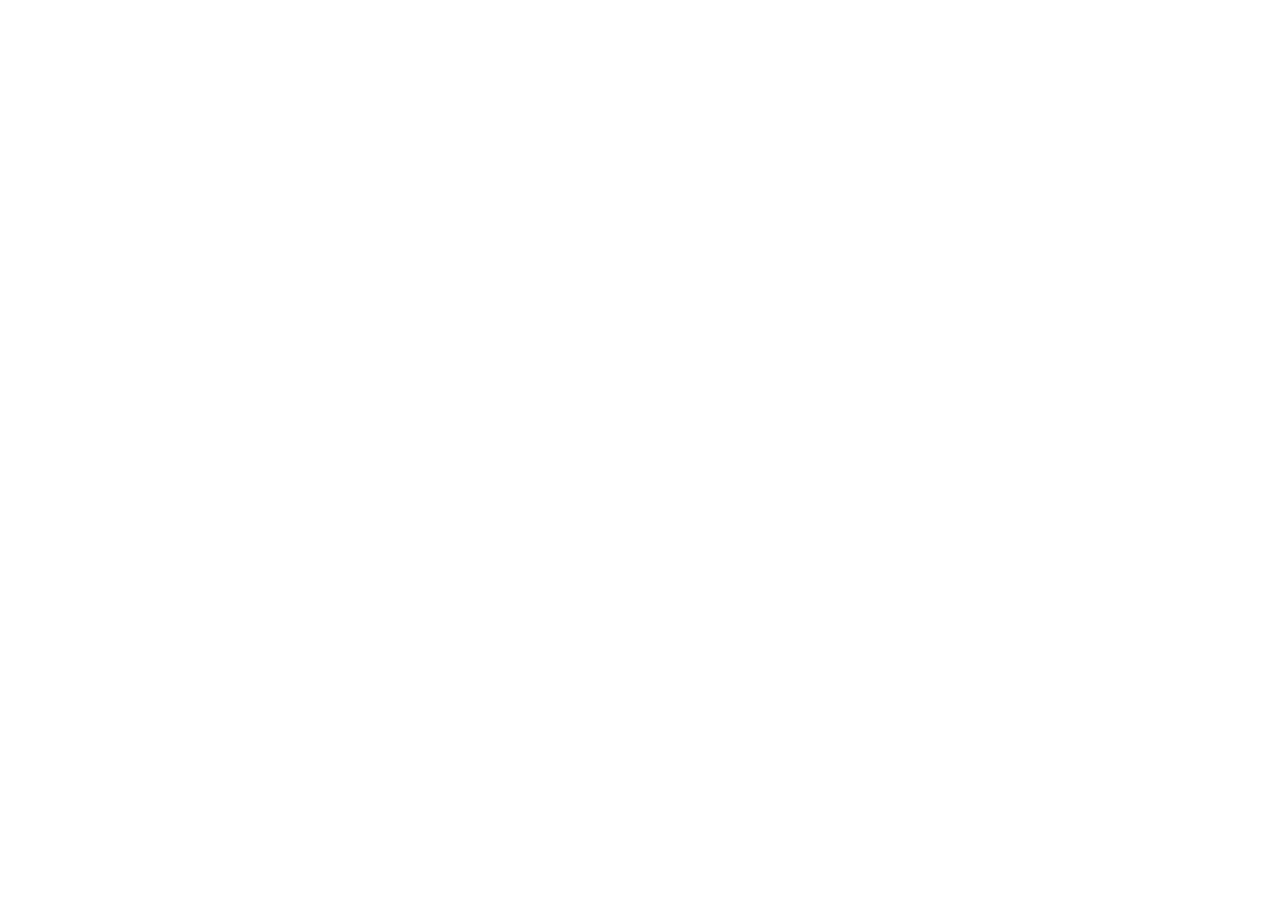
==== index.html @ cb09f456 "test" ====
<!doctype HTML>
<html>
    <head>
        <meta charset="utf-8">
        <meta name="viewport" content="width=device-width,intial-scale=1">
        <title>WebAR</title>
    </head>
    
    <body style='margin:0px; overflow:hidden;'>

    <!-- A-Frame ライブラリの読み込み -->
        <script src="https://aframe.io/releases/0.8.0/aframe.min.js"></script>
    <!-- AR.js ライブラリの読み込み(カスタムマーカーはAR.jsのVer1.5.5以降に追加された) -->
        <script src="https://jeromeetienne.github.io/AR.js/aframe/build/aframe-ar.js"></script>
    <!--クリックイベントライブラリの読み込み-->
<!--        <script src="https://rawgit.com/nicolocarpignoli/nicolocarpignoli.github.io/master/ar-click-events/events.js"></script>-->
    <!-- shaderライブラリの読み込み -->
        <script src="https://rawgit.com/mayognaise/aframe-gif-shader/master/dist/aframe-gif-shader.min.js"></script>
        <script src="shader-grid-glitch.js"></script>

    <!-- A-FrameにAR.jsを紐付け -->
        <a-scene embedded arjs="debugUIEnabled:false;trackingMethod:best;" vr-mode-ui="enabled: false">
            
            <!-- カーソルを追加 -->
            <a-camera>
                <a-cursor fuse="true" color="white" scale="2 2">
                    <a-animation 
                        begin="mouseenter" 
                        easing="ease-out" 
                        attribute="scale" 
                        fill="forwards" 
                        from="2 2 2" 
                        to="1 1 1" 
                        dur="300">
                    </a-animation>
                    <a-animation 
                        begin="mouseenter"
                        attribute="color" 
                        fill="forwards" 
                        from="white" 
                        to="red" 
                        dur="0">
                    </a-animation>
                    <a-animation 
                        begin="mouseleave" 
                        easing="ease-in" 
                        attribute="scale" 
                        fill="forwards" 
                        from="1 1 1" 
                        to="2 2 2" 
                        dur="300">
                    </a-animation>
                    <a-animation 
                        begin="mouseleave" 
                        attribute="color" 
                        fill="forwards" 
                        from="red" 
                        to="black" 
                        dur="0">
                    </a-animation>
                </a-cursor>
            </a-camera> 


            <!-- オブジェクトファイルとマテリアルファイルを読み込む -->
            <a-assets>
                <a-asset-item id="santa-obj" src="model_obj/santa/santa.obj"></a-asset-item>
                <a-asset-item id="santa-mtl" src="model_obj/santa/santa.mtl"></a-asset-item>
             
                <a-asset-item id="twitter-obj" src="model_obj/twitter/twitter.obj"></a-asset-item>
                <a-asset-item id="twitter-mtl" src="model_obj/twitter/twitter.mtl"></a-asset-item>

                <a-asset-item id="note-obj" src="model_obj/note/note.obj"></a-asset-item>
                <a-asset-item id="note-mtl" src="model_obj/note/note.mtl"></a-asset-item>

                <a-asset-item id="arumon-obj" src="model_obj/arumon/arumon.obj"></a-asset-item>
                <a-asset-item id="arumon-mtl" src="model_obj/arumon/arumon.mtl"></a-asset-item>

                <a-asset-item id="nri-obj" src="model_obj/nri/nri.obj"></a-asset-item>
                <a-asset-item id="nri-mtl" src="model_obj/nri/nri.mtl"></a-asset-item>

                <a-asset-item id="nri-obj" src="model_obj/nri/nri.obj"></a-asset-item>
                <a-asset-item id="nri-mtl" src="model_obj/nri/nri.mtl"></a-asset-item>

                <a-asset-item id="smile-jpg" src="model_obj/smile.jpg"></a-asset-item>
            </a-assets>

            <!-- こっからARの世界。マーカー上になにを展開するかを書く -->
            
            <!-- <a-marker preset="custom" type="pattern" url="./marker/pattern-arumon.patt"> -->
            <a-marker preset="custom" type="pattern" url="./marker/pattern-smile.patt">
                <a-entity>
                    <a-obj-model 
                        src="#santa-obj"
                        mtl="#santa-mtl"
                        position="0 0 0"
                        scale="0.5 0.5 0.5"
                        rotation="0 0 0">
                    </a-obj-model>
                    <a-animation  
                        attribute="rotation"
                        dur="4000"
                        to="0 360 0"
                        repeat="indefinite"
                        direction="alternate">
                    </a-animation>
                </a-entity>

            <!-- <a-entity>
                <a-obj-model 
                    src="#santa-obj"
                    mtl="#santa-mtl"
                    position="0 0 0"
                    scale="0.5 0.5 0.5"
                    rotation="0 0 0">
                </a-obj-model>
                <a-animation  
                    attribute="rotation"
                    dur="4000"
                    to="0 360 0"
                    repeat="indefinite"
                    direction="alternate">
                </a-animation>
            </a-entity> -->

                <!-- arumon.net -->
                <!-- <a-obj-model 
                    src="#arumon-obj"
                    mtl="#arumon-mtl"
                    scale="0.25 0.25 0.25"
                    position="1 0.5 -1.75"
                    rotation="0 180 0"
                    link="href: https://www.arumon.net/;">
                </a-obj-model> -->

                <!-- note -->
                <!-- <a-obj-model 
                    src="#note-obj"
                    mtl="#note-mtl"
                    scale="0.25 0.25 0.25"
                    position="1 0.5 -1.0"
                    rotation="0 180 0"
                    link="href: https://note.com/arumon_team/n/n289b5c0965f5;">
                 </a-obj-model> -->

                <!-- nri -->
                <!-- <a-obj-model 
                    src="#nri-obj"
                    mtl="#nri-mtl"
                    scale="0.25 0.25 0.25"
                    position="1 0.5 -0.25"
                    rotation="0 180 0"
                    link="href: https://www.nri.com;">
                 </a-obj-model> -->

                <!-- <a-text
                    text="value:Hello Arumon ! "
                    position="0 -1.3 0"
                    rotation="-90 0 0"
                    align="center" >
                </a-text> -->

            </a-marker>
<!-- arなのでこんな感じでカメラが必要らしい。 -->
            <a-entity camera></a-entity>

        </a-scene>
<!-- ここまででA-Frameおわり -->
    </body>
</html>
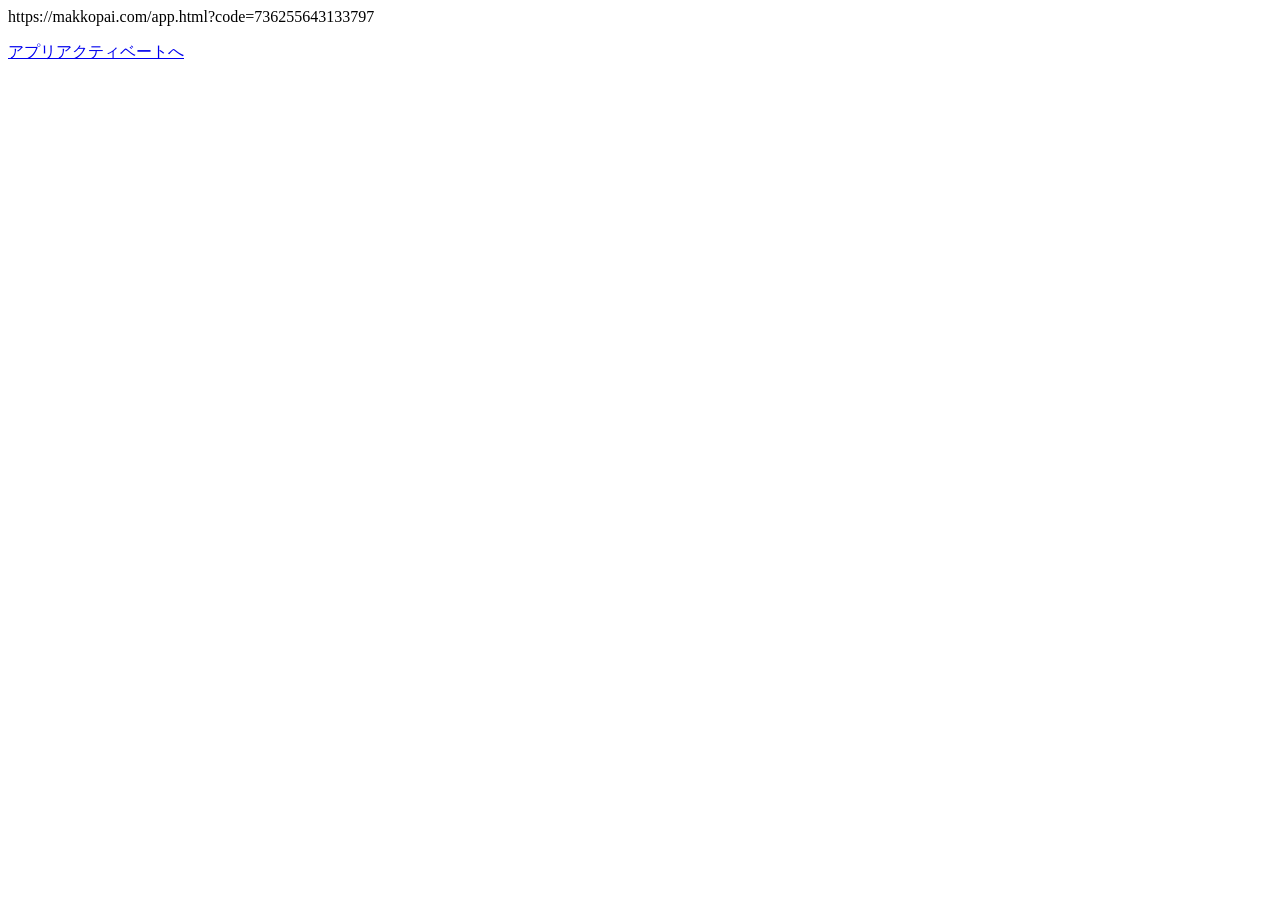
==== commit 14256591: "activateTest" ====
--- a/index.html
+++ b/index.html
@@ -1,170 +1,45 @@
-<!doctype HTML>
-<html>
-    <head>
-        <meta charset="utf-8">
-        <meta name="viewport" content="width=device-width,intial-scale=1">
-        <title>WebAR</title>
-    </head>
-    
-    <body style='margin:0px; overflow:hidden;'>
 
-    <!-- A-Frame ライブラリの読み込み -->
-        <script src="https://aframe.io/releases/0.8.0/aframe.min.js"></script>
-    <!-- AR.js ライブラリの読み込み(カスタムマーカーはAR.jsのVer1.5.5以降に追加された) -->
-        <script src="https://jeromeetienne.github.io/AR.js/aframe/build/aframe-ar.js"></script>
-    <!--クリックイベントライブラリの読み込み-->
-<!--        <script src="https://rawgit.com/nicolocarpignoli/nicolocarpignoli.github.io/master/ar-click-events/events.js"></script>-->
-    <!-- shaderライブラリの読み込み -->
-        <script src="https://rawgit.com/mayognaise/aframe-gif-shader/master/dist/aframe-gif-shader.min.js"></script>
-        <script src="shader-grid-glitch.js"></script>
+https://makkopai.com/app.html?code=736255643133797
 
-    <!-- A-FrameにAR.jsを紐付け -->
-        <a-scene embedded arjs="debugUIEnabled:false;trackingMethod:best;" vr-mode-ui="enabled: false">
-            
-            <!-- カーソルを追加 -->
-            <a-camera>
-                <a-cursor fuse="true" color="white" scale="2 2">
-                    <a-animation 
-                        begin="mouseenter" 
-                        easing="ease-out" 
-                        attribute="scale" 
-                        fill="forwards" 
-                        from="2 2 2" 
-                        to="1 1 1" 
-                        dur="300">
-                    </a-animation>
-                    <a-animation 
-                        begin="mouseenter"
-                        attribute="color" 
-                        fill="forwards" 
-                        from="white" 
-                        to="red" 
-                        dur="0">
-                    </a-animation>
-                    <a-animation 
-                        begin="mouseleave" 
-                        easing="ease-in" 
-                        attribute="scale" 
-                        fill="forwards" 
-                        from="1 1 1" 
-                        to="2 2 2" 
-                        dur="300">
-                    </a-animation>
-                    <a-animation 
-                        begin="mouseleave" 
-                        attribute="color" 
-                        fill="forwards" 
-                        from="red" 
-                        to="black" 
-                        dur="0">
-                    </a-animation>
-                </a-cursor>
-            </a-camera> 
+<!DOCTYPE html PUBLIC "-//W3C//DTD HTML 4.01//EN" "http://www.w3.org/TR/html4/strict.dtd">
+<html lang="ja">
+<head>
+<meta content="text/html; charset=UTF-8" http-equiv="content-type">
+<META name="description" content="QRアクティベート"><META name="keywords" content="QRアクティベート">
+<title>Nudge</title>
+<meta http-equiv="Content-Style-Type" content="text/css">
+<link rel="stylesheet" href="styles.css" type="text/css">
+<script type="text/javascript" src="https://apis.google.com/js/plusone.js">
+  {lang: 'ja'}
+</script>
+<script>
+  // URLを取得
+  var url = new URL(window.location.href);
+  // URLSearchParamsオブジェクトを取得
+  var params = url.searchParams;
 
+  // getメソッド
+  console.log(params.get('code'));
 
-            <!-- オブジェクトファイルとマテリアルファイルを読み込む -->
-            <a-assets>
-                <a-asset-item id="santa-obj" src="model_obj/santa/santa.obj"></a-asset-item>
-                <a-asset-item id="santa-mtl" src="model_obj/santa/santa.mtl"></a-asset-item>
-             
-                <a-asset-item id="twitter-obj" src="model_obj/twitter/twitter.obj"></a-asset-item>
-                <a-asset-item id="twitter-mtl" src="model_obj/twitter/twitter.mtl"></a-asset-item>
+  var code = params.get('code');
 
-                <a-asset-item id="note-obj" src="model_obj/note/note.obj"></a-asset-item>
-                <a-asset-item id="note-mtl" src="model_obj/note/note.mtl"></a-asset-item>
+</script>
+</head>
+<body>
+<p><a href="https://www.facebook.com/geographica.iphone/">アプリアクティベートへ</a></p>
+<script>
+  const userAgent = window.navigator.userAgent.toLowerCase();
+  //iOS
+  if(userAgent.indexOf('iphone') != -1 || userAgent.indexOf('ipad') != -1) {
+    // location.href = "fb://page?id=736255643133797";
 
-                <a-asset-item id="arumon-obj" src="model_obj/arumon/arumon.obj"></a-asset-item>
-                <a-asset-item id="arumon-mtl" src="model_obj/arumon/arumon.mtl"></a-asset-item>
+    location.href = "fb://page?id="+code;
 
-                <a-asset-item id="nri-obj" src="model_obj/nri/nri.obj"></a-asset-item>
-                <a-asset-item id="nri-mtl" src="model_obj/nri/nri.mtl"></a-asset-item>
-
-                <a-asset-item id="nri-obj" src="model_obj/nri/nri.obj"></a-asset-item>
-                <a-asset-item id="nri-mtl" src="model_obj/nri/nri.mtl"></a-asset-item>
-
-                <a-asset-item id="smile-jpg" src="model_obj/smile.jpg"></a-asset-item>
-            </a-assets>
-
-            <!-- こっからARの世界。マーカー上になにを展開するかを書く -->
-            
-            <!-- <a-marker preset="custom" type="pattern" url="./marker/pattern-arumon.patt"> -->
-            <a-marker preset="custom" type="pattern" url="./marker/pattern-smile.patt">
-                <a-entity>
-                    <a-obj-model 
-                        src="#santa-obj"
-                        mtl="#santa-mtl"
-                        position="0 0 0"
-                        scale="0.5 0.5 0.5"
-                        rotation="0 0 0">
-                    </a-obj-model>
-                    <a-animation  
-                        attribute="rotation"
-                        dur="4000"
-                        to="0 360 0"
-                        repeat="indefinite"
-                        direction="alternate">
-                    </a-animation>
-                </a-entity>
-
-            <!-- <a-entity>
-                <a-obj-model 
-                    src="#santa-obj"
-                    mtl="#santa-mtl"
-                    position="0 0 0"
-                    scale="0.5 0.5 0.5"
-                    rotation="0 0 0">
-                </a-obj-model>
-                <a-animation  
-                    attribute="rotation"
-                    dur="4000"
-                    to="0 360 0"
-                    repeat="indefinite"
-                    direction="alternate">
-                </a-animation>
-            </a-entity> -->
-
-                <!-- arumon.net -->
-                <!-- <a-obj-model 
-                    src="#arumon-obj"
-                    mtl="#arumon-mtl"
-                    scale="0.25 0.25 0.25"
-                    position="1 0.5 -1.75"
-                    rotation="0 180 0"
-                    link="href: https://www.arumon.net/;">
-                </a-obj-model> -->
-
-                <!-- note -->
-                <!-- <a-obj-model 
-                    src="#note-obj"
-                    mtl="#note-mtl"
-                    scale="0.25 0.25 0.25"
-                    position="1 0.5 -1.0"
-                    rotation="0 180 0"
-                    link="href: https://note.com/arumon_team/n/n289b5c0965f5;">
-                 </a-obj-model> -->
-
-                <!-- nri -->
-                <!-- <a-obj-model 
-                    src="#nri-obj"
-                    mtl="#nri-mtl"
-                    scale="0.25 0.25 0.25"
-                    position="1 0.5 -0.25"
-                    rotation="0 180 0"
-                    link="href: https://www.nri.com;">
-                 </a-obj-model> -->
-
-                <!-- <a-text
-                    text="value:Hello Arumon ! "
-                    position="0 -1.3 0"
-                    rotation="-90 0 0"
-                    align="center" >
-                </a-text> -->
-
-            </a-marker>
-<!-- arなのでこんな感じでカメラが必要らしい。 -->
-            <a-entity camera></a-entity>
-
-        </a-scene>
-<!-- ここまででA-Frameおわり -->
-    </body>
-</html>+  }
+  //Android
+  else if(userAgent.indexOf('android') != -1) {
+    location.href = "fb://page/736255643133797";
+  }
+</script>
+</body>
+</html>
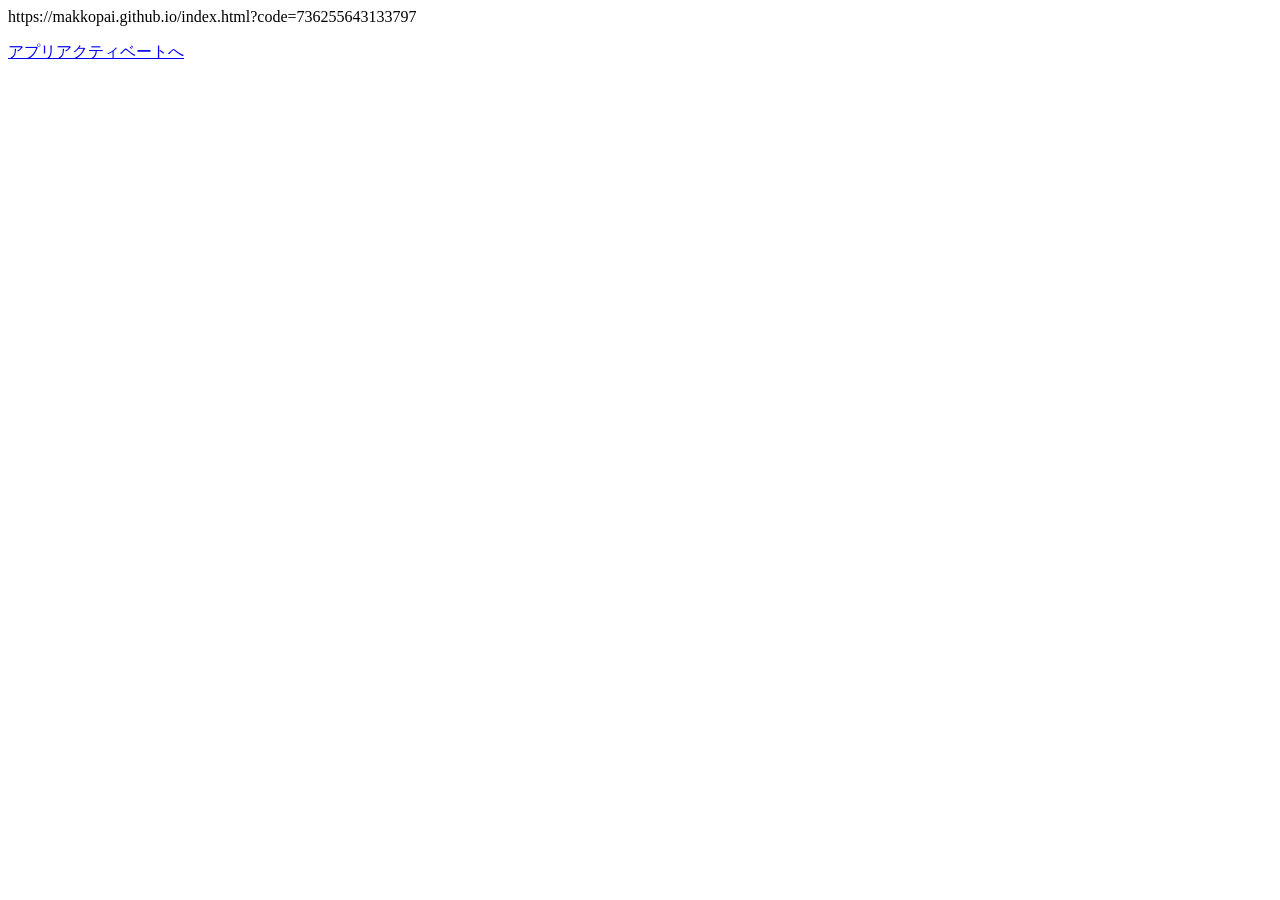
==== commit 0517029a: "activateTest2" ====
--- a/index.html
+++ b/index.html
@@ -1,5 +1,5 @@
 
-https://makkopai.com/app.html?code=736255643133797
+https://makkopai.github.io/index.html?code=736255643133797
 
 <!DOCTYPE html PUBLIC "-//W3C//DTD HTML 4.01//EN" "http://www.w3.org/TR/html4/strict.dtd">
 <html lang="ja">
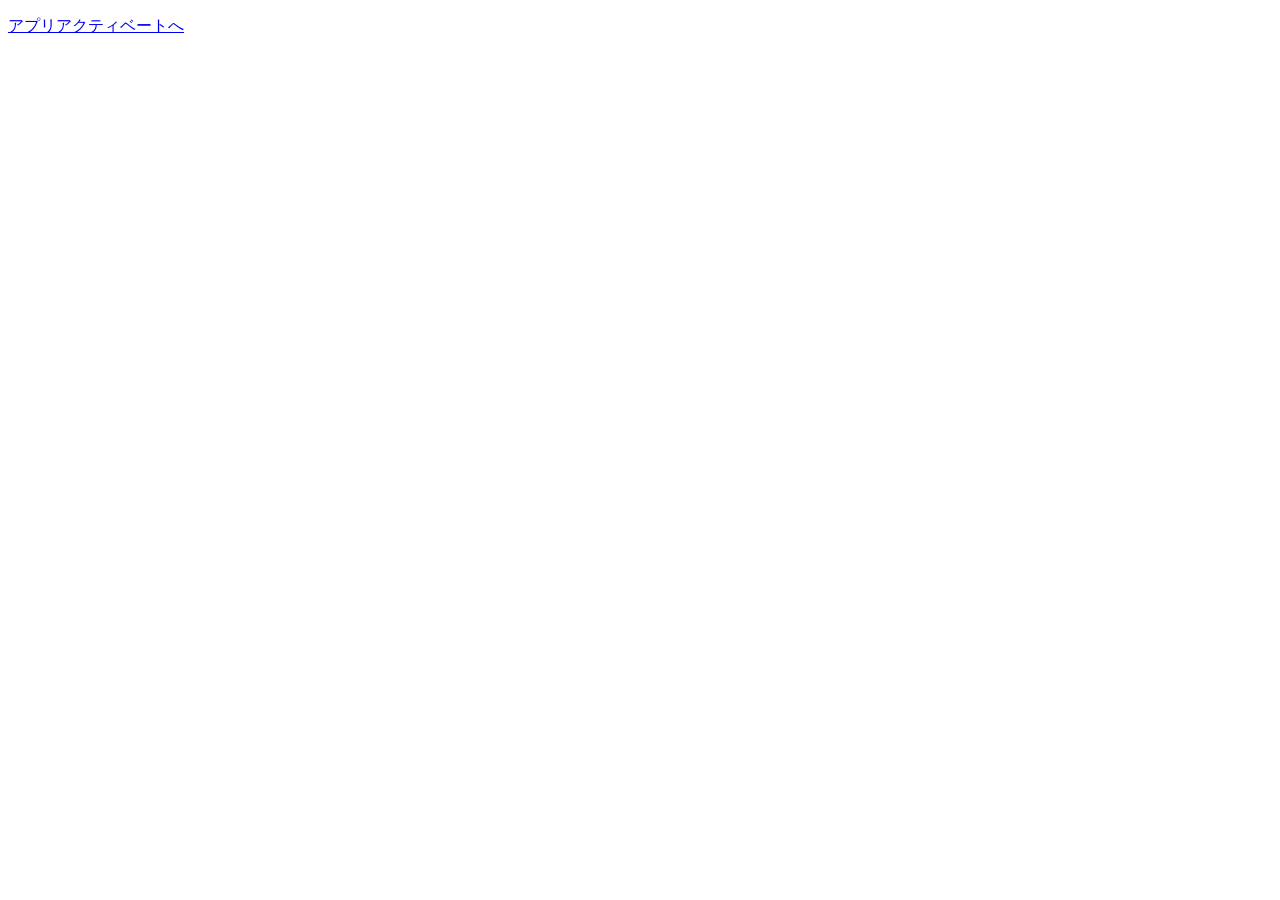
==== commit 82e18f42: "activateTest3" ====
--- a/index.html
+++ b/index.html
@@ -1,5 +1,3 @@
-
-https://makkopai.github.io/index.html?code=736255643133797
 
 <!DOCTYPE html PUBLIC "-//W3C//DTD HTML 4.01//EN" "http://www.w3.org/TR/html4/strict.dtd">
 <html lang="ja">
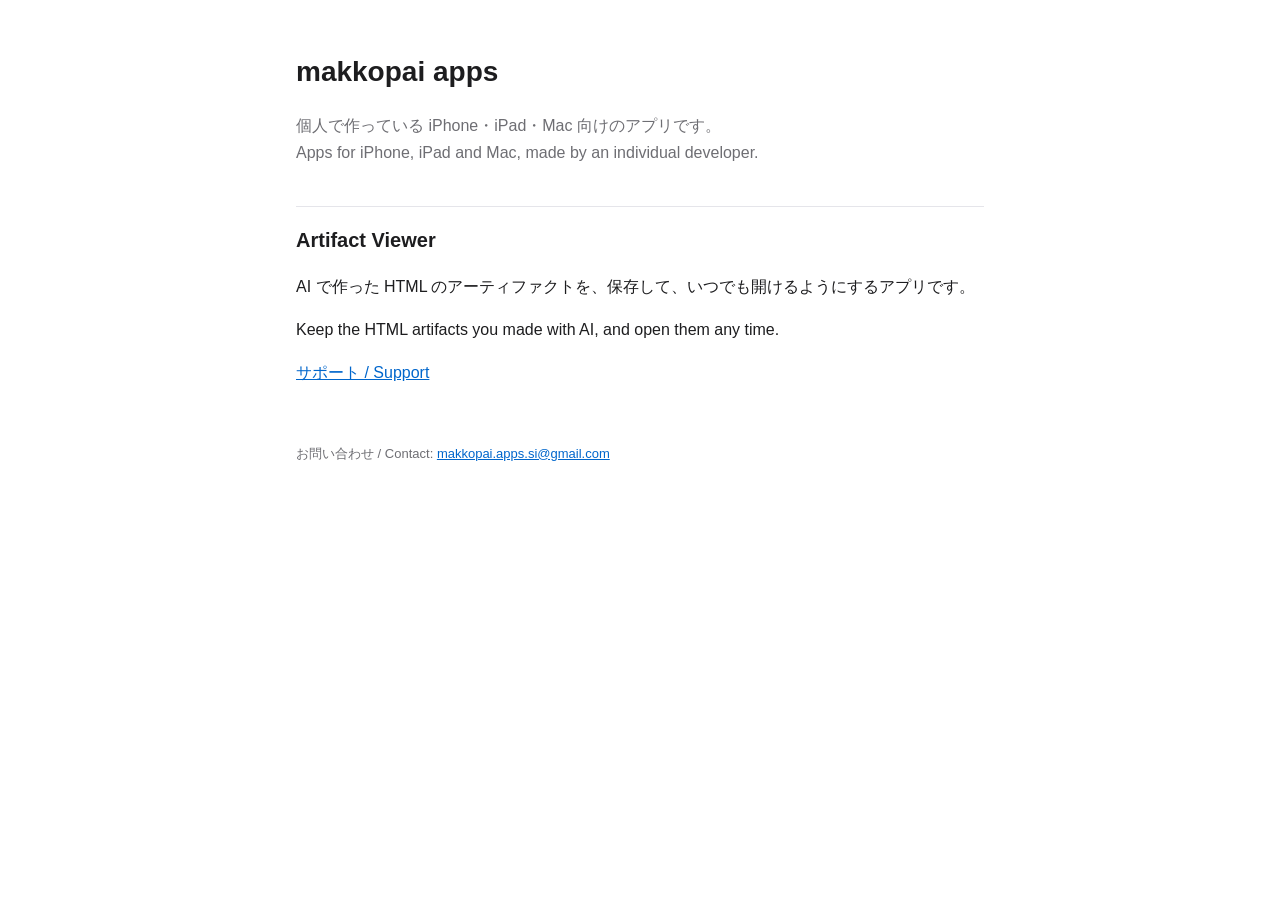
==== commit 9377a449: "Add developer site with Artifact Viewer support page and app-ads.txt" ====
--- a/index.html
+++ b/index.html
@@ -1,43 +1,22 @@
-
-<!DOCTYPE html PUBLIC "-//W3C//DTD HTML 4.01//EN" "http://www.w3.org/TR/html4/strict.dtd">
+<!doctype html>
 <html lang="ja">
 <head>
-<meta content="text/html; charset=UTF-8" http-equiv="content-type">
-<META name="description" content="QRアクティベート"><META name="keywords" content="QRアクティベート">
-<title>Nudge</title>
-<meta http-equiv="Content-Style-Type" content="text/css">
-<link rel="stylesheet" href="styles.css" type="text/css">
-<script type="text/javascript" src="https://apis.google.com/js/plusone.js">
-  {lang: 'ja'}
-</script>
-<script>
-  // URLを取得
-  var url = new URL(window.location.href);
-  // URLSearchParamsオブジェクトを取得
-  var params = url.searchParams;
-
-  // getメソッド
-  console.log(params.get('code'));
-
-  var code = params.get('code');
-
-</script>
+<meta charset="utf-8">
+<meta name="viewport" content="width=device-width, initial-scale=1">
+<title>makkopai apps</title>
+<link rel="stylesheet" href="/style.css">
 </head>
 <body>
-<p><a href="https://www.facebook.com/geographica.iphone/">アプリアクティベートへ</a></p>
-<script>
-  const userAgent = window.navigator.userAgent.toLowerCase();
-  //iOS
-  if(userAgent.indexOf('iphone') != -1 || userAgent.indexOf('ipad') != -1) {
-    // location.href = "fb://page?id=736255643133797";
+<main>
+<h1>makkopai apps</h1>
+<p class="muted">個人で作っている iPhone・iPad・Mac 向けのアプリです。<br>Apps for iPhone, iPad and Mac, made by an individual developer.</p>
 
-    location.href = "fb://page?id="+code;
+<h2>Artifact Viewer</h2>
+<p>AI で作った HTML のアーティファクトを、保存して、いつでも開けるようにするアプリです。</p>
+<p>Keep the HTML artifacts you made with AI, and open them any time.</p>
+<p><a href="/artifact-viewer/support.html">サポート / Support</a></p>
 
-  }
-  //Android
-  else if(userAgent.indexOf('android') != -1) {
-    location.href = "fb://page/736255643133797";
-  }
-</script>
+<footer>お問い合わせ / Contact: <a href="mailto:makkopai.apps.si@gmail.com">makkopai.apps.si@gmail.com</a></footer>
+</main>
 </body>
 </html>
--- a/style.css
+++ b/style.css
@@ -0,0 +1,8 @@
+:root { --bg:#ffffff; --fg:#1d1d1f; --muted:#6e6e73; --line:#e5e5ea; --link:#0066cc; }
+@media (prefers-color-scheme: dark) { :root { --bg:#000000; --fg:#f5f5f7; --muted:#a1a1a6; --line:#2c2c2e; --link:#4da3ff; } }
+* { box-sizing: border-box; }
+body { margin:0; background:var(--bg); color:var(--fg); font:16px/1.7 -apple-system, BlinkMacSystemFont, "Hiragino Sans", "Helvetica Neue", sans-serif; }
+main { max-width:720px; margin:0 auto; padding:48px 16px 64px; }
+h1 { font-size:28px; margin:0 0 8px; } h2 { font-size:20px; margin:40px 0 8px; padding-top:16px; border-top:1px solid var(--line); }
+h3 { font-size:16px; margin:24px 0 4px; } p, li { color:var(--fg); } .muted { color:var(--muted); }
+a { color:var(--link); } nav { font-size:14px; margin-bottom:32px; } footer { margin-top:56px; font-size:13px; color:var(--muted); }
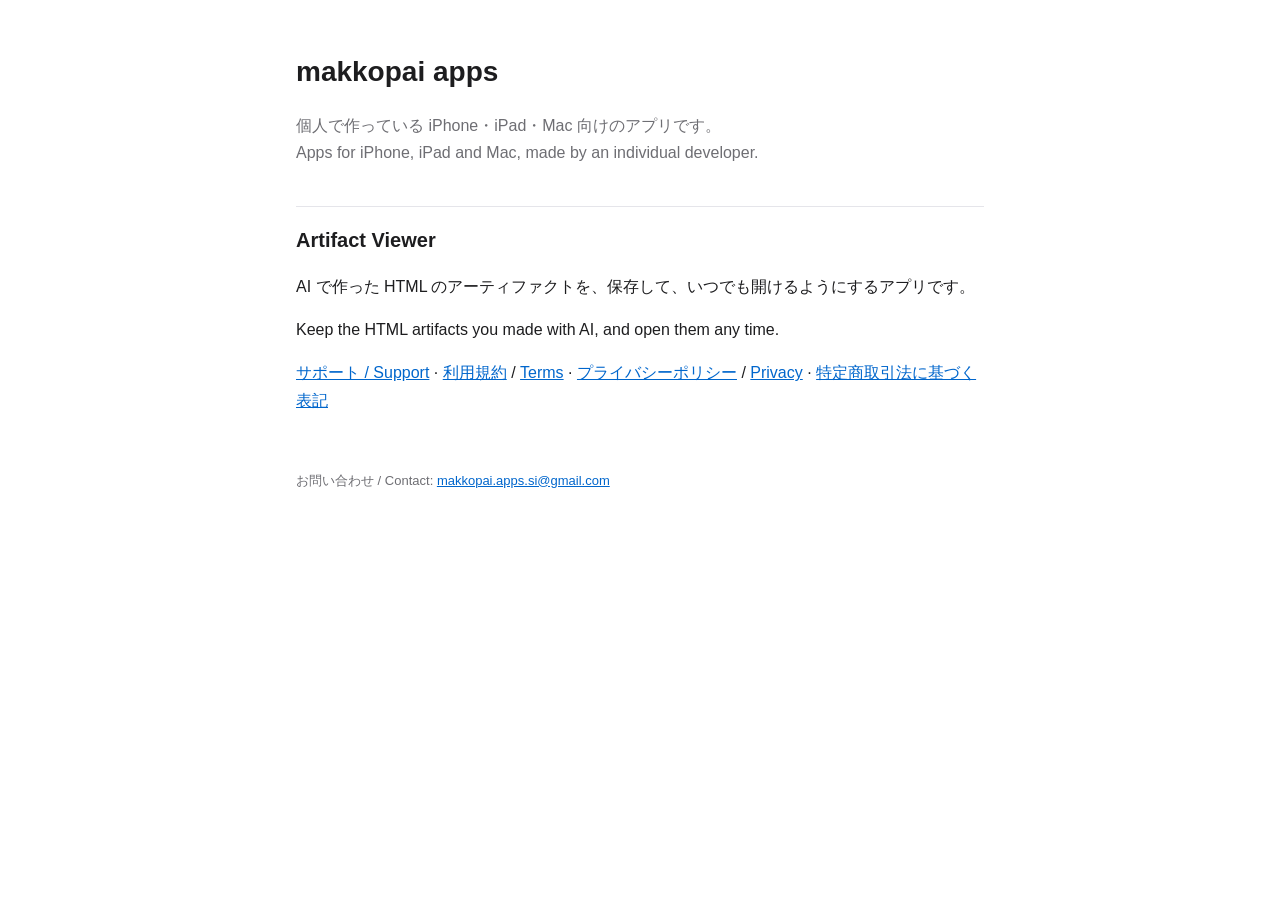
==== commit fa808e44: "Add Artifact Viewer terms, privacy policy and commercial disclosure (ja/en)" ====
--- a/index.html
+++ b/index.html
@@ -14,7 +14,7 @@
 <h2>Artifact Viewer</h2>
 <p>AI で作った HTML のアーティファクトを、保存して、いつでも開けるようにするアプリです。</p>
 <p>Keep the HTML artifacts you made with AI, and open them any time.</p>
-<p><a href="/artifact-viewer/support.html">サポート / Support</a></p>
+<p><a href="/artifact-viewer/support.html">サポート / Support</a> · <a href="/artifact-viewer/terms.html">利用規約</a> / <a href="/artifact-viewer/terms-en.html">Terms</a> · <a href="/artifact-viewer/privacy.html">プライバシーポリシー</a> / <a href="/artifact-viewer/privacy-en.html">Privacy</a> · <a href="/artifact-viewer/tokushoho.html">特定商取引法に基づく表記</a></p>
 
 <footer>お問い合わせ / Contact: <a href="mailto:makkopai.apps.si@gmail.com">makkopai.apps.si@gmail.com</a></footer>
 </main>
--- a/style.css
+++ b/style.css
@@ -6,3 +6,7 @@
 h1 { font-size:28px; margin:0 0 8px; } h2 { font-size:20px; margin:40px 0 8px; padding-top:16px; border-top:1px solid var(--line); }
 h3 { font-size:16px; margin:24px 0 4px; } p, li { color:var(--fg); } .muted { color:var(--muted); }
 a { color:var(--link); } nav { font-size:14px; margin-bottom:32px; } footer { margin-top:56px; font-size:13px; color:var(--muted); }
+.table { overflow-x:auto; margin:16px 0; } table { border-collapse:collapse; width:100%; font-size:15px; }
+th, td { border:1px solid var(--line); padding:8px 10px; text-align:left; vertical-align:top; } th { background:color-mix(in srgb, var(--line) 40%, transparent); }
+ul ul { margin:4px 0; }
+td { overflow-wrap:anywhere; } td:first-child { min-width:6.5em; }
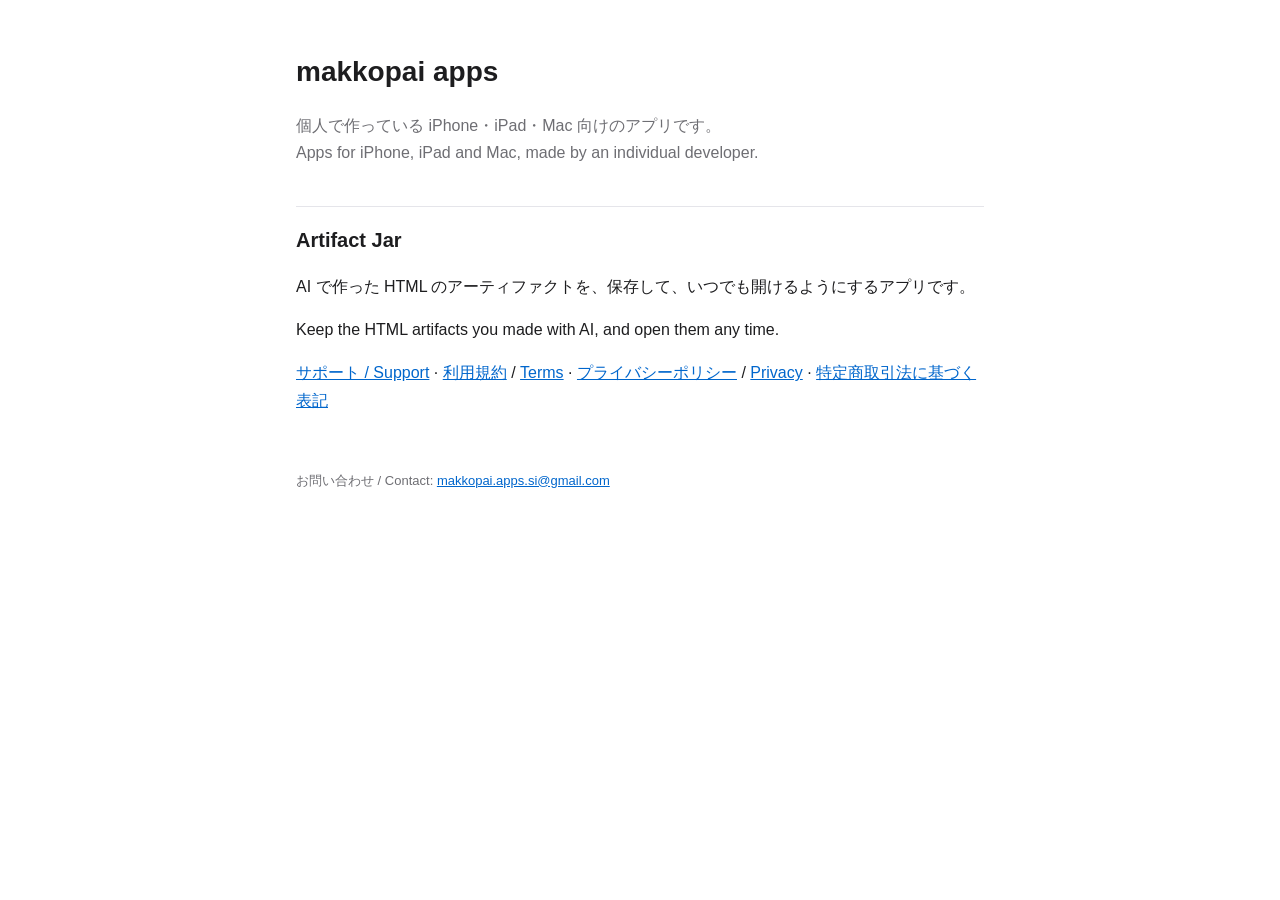
==== commit e4c1220f: "Rename the app to Artifact Jar on the site and legal pages" ====
--- a/index.html
+++ b/index.html
@@ -11,7 +11,7 @@
 <h1>makkopai apps</h1>
 <p class="muted">個人で作っている iPhone・iPad・Mac 向けのアプリです。<br>Apps for iPhone, iPad and Mac, made by an individual developer.</p>
 
-<h2>Artifact Viewer</h2>
+<h2>Artifact Jar</h2>
 <p>AI で作った HTML のアーティファクトを、保存して、いつでも開けるようにするアプリです。</p>
 <p>Keep the HTML artifacts you made with AI, and open them any time.</p>
 <p><a href="/artifact-viewer/support.html">サポート / Support</a> · <a href="/artifact-viewer/terms.html">利用規約</a> / <a href="/artifact-viewer/terms-en.html">Terms</a> · <a href="/artifact-viewer/privacy.html">プライバシーポリシー</a> / <a href="/artifact-viewer/privacy-en.html">Privacy</a> · <a href="/artifact-viewer/tokushoho.html">特定商取引法に基づく表記</a></p>
--- a/style.css
+++ b/style.css
@@ -9,4 +9,4 @@
 .table { overflow-x:auto; margin:16px 0; } table { border-collapse:collapse; width:100%; font-size:15px; }
 th, td { border:1px solid var(--line); padding:8px 10px; text-align:left; vertical-align:top; } th { background:color-mix(in srgb, var(--line) 40%, transparent); }
 ul ul { margin:4px 0; }
-td { overflow-wrap:anywhere; } td:first-child { min-width:6.5em; }
+th, td { min-width:5em; } td { overflow-wrap:anywhere; } td:first-child { min-width:6.5em; }
